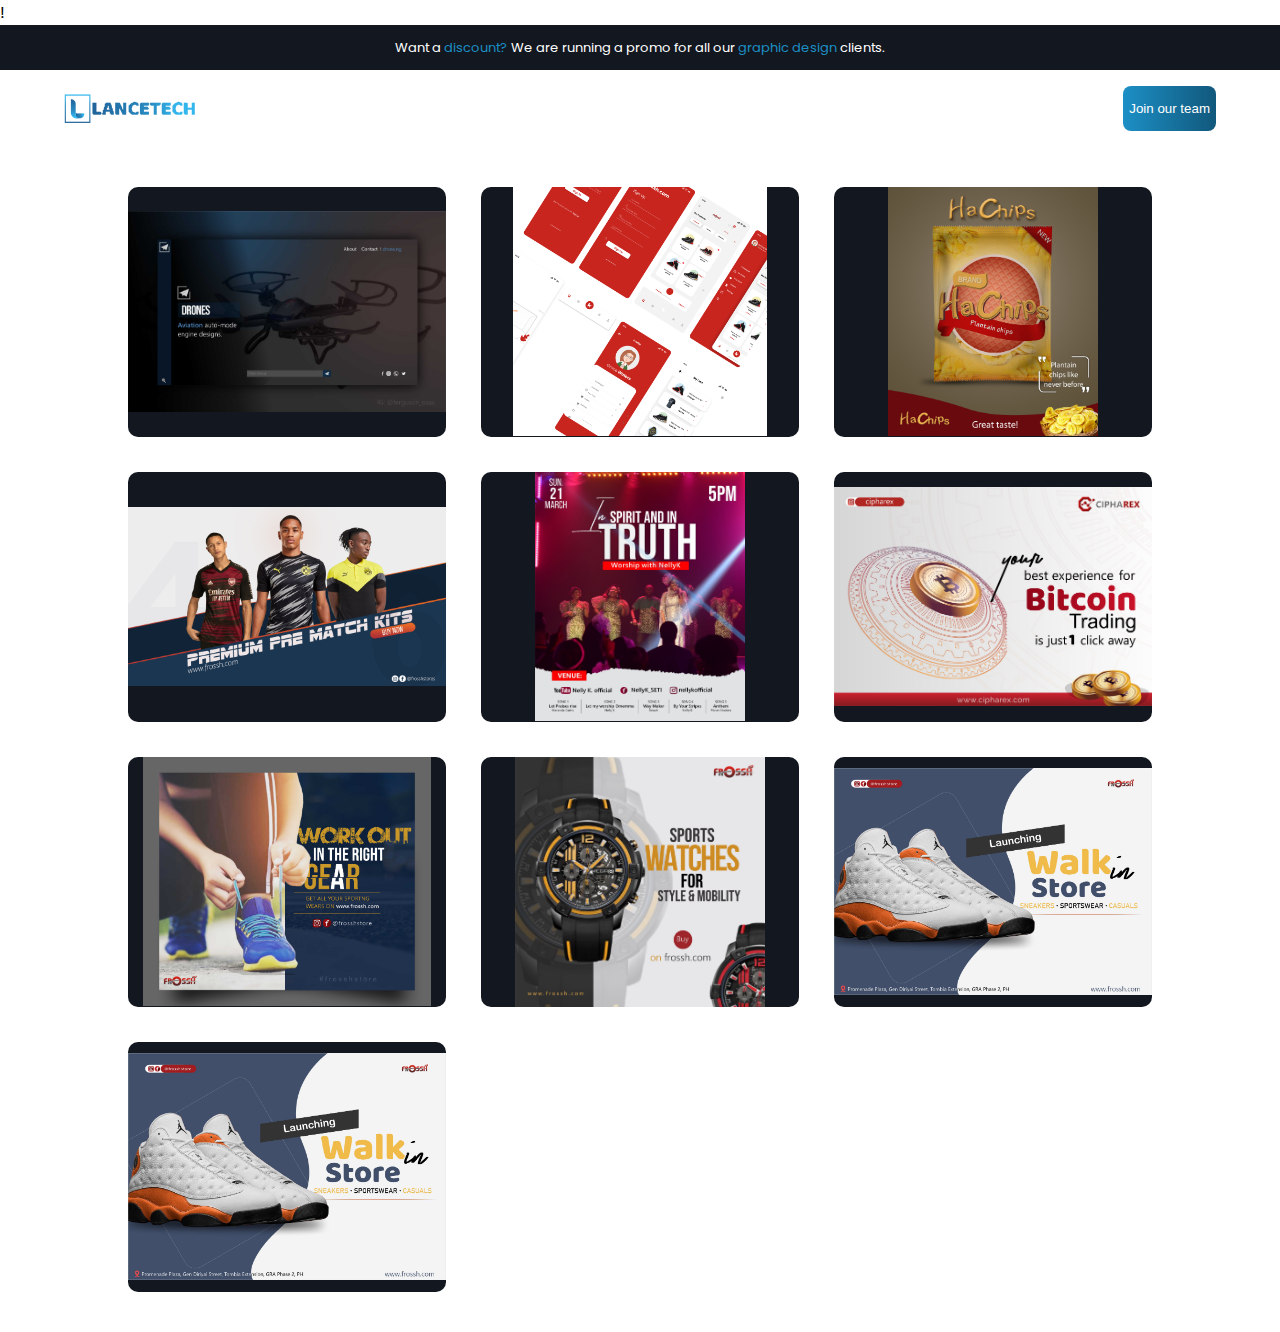
==== gallery.html @ 8e7f0b9c "Worked on the front-end" ====
!<!DOCTYPE html>
<html lang="en">
    <head>
        <meta charset="UTF-8">
        <meta http-equiv="X-UA-Compatible" content="IE=edge">
        <meta name="viewport" content="width=device-width, initial-scale=1.0">
        <title>Lancetech</title>
        <link rel="icon" href="img/logo-icon.jpg">
        <link rel="preconnect" href="https://fonts.gstatic.com">
        <link href="https://fonts.googleapis.com/css2?family=Poppins:wght@100;200;300;400;500;600;700;800&display=swap" rel="stylesheet">
        <link rel="stylesheet" href="style.css" type="text/css">
    </head>
    <body>
        <!-------------------------- Top info nav --------------------------->
            <p class="info-nav-container">
                <span>
                Want a <a href="#"> discount? </a> We are running a promo for all our <a href="#">graphic design</a>  clients.
                </span> 
            </p>

        

        
            <!-------------------------- NAVBAR --------------------------->
        <nav class="navbar">
            <a class="nav-logo" href="index.html"><img src="img/Lancetech.png" alt="">  </a>
            <div class ="nav-links">
                <ul class="ul-link ">
                    <li><a href="">Home</a></li>
                    <li><a href="">About</a></li>
                    <li><a href="" id="contact-nav">Contact</a></li>
                    <li><a href="">Hire</a></li>
                </ul>
            </div>
            <div class="join-btn-container">
                <button class="join-btn">Join our team</button>
            </div>
        </nav>
        
        
        <!-------------------------- CARDS --------------------------->    
        <div class="picture-gallery-container">
            <div class="container picture-gallery">
                <div class="gallery-pictures 1"><img src="img/DRONES UIUX.jpg" alt=""> </div>
                <div class="gallery-pictures 2"><img src="img/Frame 1.png" alt=""></div>
                <div class="gallery-pictures 3"><img src="img/Ha chips brand 2.jpg" alt=""></div>
                <div class="gallery-pictures 4"><img src="img/PREMIUM PRE MATCH KITS.jpg" alt=""></div>
                <div class="gallery-pictures 5"><img src="img/Spirit and in Truth 11.jpg" alt=""></div>
                <div class="gallery-pictures 6"><img src="img/Your best experience for Bitcoin Trading is just 1 click away 2.jpg" alt=""></div>
                <div class="gallery-pictures 7"><img src="img/Work out in the right gear.jpg" alt=""></div>
                <div class="gallery-pictures 8"><img src="img/Watches 2.jpg" alt=""></div>
                <div class="gallery-pictures 9"><img src="img/Walk in Store , Launching soon3.jpg " alt=""></div>
                <div class="gallery-pictures 10"><img src="img/Walk in Store , Launching soon3.jpg " alt=""></div>
            </div>
        </div>
    </body>
</html>
---- style.css ----
html,
body {
  width: 100%;
  height: 100%;
  padding: 0px;
  margin: 0px;
  font-family: "Poppins", sans-serif;
}

body {
}

.border {
  border: 2px solid green;
}

/*------------------------------------ Top info nav ------------------------------------*/
.info-nav-container {
  display: flex;
  align-items: center;
  justify-content: center;
  /* background-color: #1f2c46; */
  background-color: #13171f;
  width: 100%;
  height: 5%;
  color: white;
  /* text-align: center;    */
  margin: 0;
  font-size: 13px;
}

.info-nav-container span a {
  text-decoration: none;
  color: #1c8fc5;
}

.info-nav-container span a:hover {
  text-decoration: underline;
}

/*------------------------------------ HEADER AND NAVBAR ------------------------------------*/

.headerAndNavbar {
  background-image: url(img/SVG\ Background\ 1.svg);
  background-repeat: no-repeat;
  background-position: right top;
  background-size: 50% auto;
  z-index: 2;
  background-color: #f5f5f590;
}
/*------------------------------------ NAVBAR ------------------------------------*/

.navbar {
  display: grid;
  grid-template-columns: 5fr 2fr 1fr;
  align-items: center;
  height: 8.5vh;
  padding: 0px 5vw;
  /* background-color: #13171f; */
}

.nav-links {
  margin: 0;
}

.nav-links ul {
  display: flex;
  text-decoration: none;
  justify-content: right;
  align-items: center;
  list-style: none;
}

.ul-link li {
  margin-left: 2.5vw;
}

.ul-link li a {
  text-decoration: none;
  color: #ffffff;
  font-family: poppins;

  /* font-weight: 300; */
}

.ul-link li a:hover {
  border-bottom: 2px solid;
  /* transition: width 0.5s; */
  transition: border-bottom 0.5s;
}

.join-btn-container {
  display: flex;
  justify-content: flex-end;
}

.join-btn {
  border: none;
  color: white;
  background: rgb(28, 143, 197);
  background: linear-gradient(
    90deg,
    rgba(28, 143, 197, 1) 0%,
    rgba(17, 88, 124, 1) 100%
  );
  border-radius: 8px;
  height: 5vh;
}

.join-btn:hover {
  color: #ffffff;
  background: rgb(17, 88, 124);
  background: linear-gradient(
    90deg,
    rgba(17, 88, 124, 1) 0%,
    rgba(28, 143, 197, 1) 100%
  );
}

/*------------------------------------ HEADER ------------------------------------*/
header {
  display: grid;
  grid-template-columns: 1fr 1fr;
  height: 90vh;
}

.left {
  display: flex;
  justify-content: center;
  align-items: center;
}

.header-text {
  padding-left: 5vw;
  color: #343434;
}

.header-text h1 {
  font-family: poppins;
  font-weight: 700;
  font-size: 2.3rem;
  margin: 0px;
}

.header-text h3 {
  font-family: poppins;
  font-weight: 400;
  margin: 10px 0px;
}

.view-gallery {
  border: none;
  color: white;
  background-color: #1c8fc5;
  border-radius: 8px;
  height: 6vh;
}

.view-gallery:hover {
  color: #1c8fc5;
  border: 1px solid #1c8fc5;
  background-color: rgba(255, 255, 255, 0);
}

.signup {
  border: none;
  color: white;
  background-color: #c51c4f;
  border-radius: 8px;
  height: 6vh;
}

.signup:hover {
  color: #c51c4f;
  border: 1px solid #c51c4f;
  background-color: rgba(255, 255, 255, 0);
}

.right {
  display: flex;
  align-items: center;
  justify-content: ;
  /* border: 2px solid; */
  /* padding-left: 5vw; */
}

#header-img {
  width: 35vw;
}

/*------------------------------------ POPULAR ------------------------------------*/
.popular-container {
  display: grid;
  grid-template-columns: 1fr 4fr 1fr;
  align-items: center;
  padding: 0px 5vw;
  margin: 5vh 0;
}

#popular {
  border: 1px solid #6d6d6d80;
  border-radius: 8px;
  height: 6vh;
  font-weight: 550;
  font-size: 1rem;
  padding-left: 2%;
}

.popular-links {
  display: flex;
  list-style: none;
}

.popular-links li {
  margin-right: 2vw;
}

.popular-links li a {
  text-decoration: none;
  font-size: 0.95rem;
  font-weight: 300;
  color: black;
}

.popular-links li a:hover {
  color: white;
  border-radius: 3px;
  background-color: #1c8fc5;
  padding: 0px 8px;
}

.popular-links-container {
  display: flex;
  align-items: center;
  justify-content: center;
}

.filter-container {
  display: flex;
  justify-content: flex-end;
}

.filter-btn {
  border: 1px solid #6d6d6d80;
  background-color: rgba(255, 255, 255, 0);
  /* color: white; */
  border-radius: 8px;
  height: 5vh;
  font-weight: 500;
  font-size: 1rem;
  padding-left: 2%;
}

/*------------------------------------ OUR services ------------------------------------*/
.our-services-container {
  display: flex;
  flex-direction: column;
  align-items: center;
  margin: 3vh 0;
  transition: all 0.5s;
}

.our-services-container h2 span {
  color: #1c8fc5;
}
.our-services-container {
  display: flex;
  flex-direction: column;
  align-items: center;
  margin-bottom: 10vh;
}

.the-services {
  display: grid;
  grid-template-columns: 1fr 1fr 1fr 1fr;
  justify-content: center;
  align-items: center;
  height: auto;
}

.services {
  height: 40vh;
  display: flex;
  flex-direction: column;
  align-items: center;
  justify-content: center;
  padding: 0 2vw;
  border: 0.5px solid #9b9b9b50;
  gap: 10px;
  transition: box-shadow 1s;
}

.services:hover {
  box-shadow: 2px 2px 20px 1px #88888850;
}

.services img {
  height: 15vh;
}

.first-service {
  border-right: none;
  border-radius: 15px 0 0 15px;
}

.second-service {
  border-right: none;
}

.third-service {
  border-right: none;
}

.fourth-service {
  border-radius: 0 15px 15px 0;
}

/*------------------------------------ OUR PROCESS ------------------------------------*/
.our-process-container {
  display: flex;
  flex-direction: column;
  align-items: center;
  background-color: #f5f5f5;
  height: 50vh;
  padding: 10vh 0;
  text-align: center;
  margin: 0;
  transition: all 0.5s;
}

.process-text h3 {
  font-weight: 500;
  font-size: 1rem;
  margin-top: 0;
  transition: all 0.5s;
}

.process-text h3 a {
  color: #1c8fc5;
  text-decoration: none;
  transition: all 0.5s;
}

.process-text h2 {
  font-size: 1.5rem;
  font-weight: 600;
  transition: all 0.5s;
}

.our-process {
  display: flex;
  align-items: center;
  justify-content: center;
  height: 20vh;
  padding: 5vh 0;
  gap: 5vw;
  transition: all 0.5s;
}

.process {
  display: flex;
  flex-direction: column;
  align-items: center;
  width: 15vw;
  transition: all 0.5s;
}

.process h4 {
  font-weight: 600;
  font-size: 0.8rem;
  margin: 2vh 0;
}

.process h6 {
  font-weight: 500;
  font-size: 0.6rem;
  margin: 0;
  text-align: center;
}

.process img {
  width: 2.5vw;
}

/*------------------------------------ CONNECT ------------------------------------*/
.connect-container {
  display: grid;
  grid-template-columns: 1fr 1fr;
  height: auto;
  padding: 10vh 10vw;
}

.world-map {
  height: 60vh;
  opacity: 0.3;
}

.connect {
  display: flex;
  justify-content: flex-start;
  align-items: center;
}

.connect img {
  width: 30vw;
}

.connect-right {
  display: flex;
  justify-content: center;
  align-items: center;
  background-image: url(img/world\ map.svg);
  background-repeat: no-repeat;
  background-size: contain;
  background-position: center;
  text-align: center;
}

.connect-right img {
  width: 30vw;
}

/*------------------------------------ picture gallery ------------------------------------*/

.picture-gallery-container {
  padding: 40px 10vw;
  transition: all 0.5s;
}

.picture-gallery {
  display: grid;
  grid-template-columns: repeat(auto-fit, minmax(250px, 1fr));
  grid-auto-rows: 250px;
  grid-gap: 35px;
  transition: all 0.5s;
}

.picture-gallery img {
  max-height: 100%;
  max-width: 100%;
  object-fit: cover;
  transition: all 0.5s;
}

.gallery-pictures {
  display: flex;
  align-items: center;
  justify-content: center;
  border-radius: 10px;
  background-color: #13171f;
  transition: all 1s;
}

.gallery-pictures:hover {
  transform: scale(0.9);
  content: "Hello";
}

/*------------------------------------ REQUEST FORM ------------------------------------*/
.request-form-container {
  display: flex;
  flex-direction: column;
  justify-content: center;
  align-items: center;
  margin: 0px;
  color: white;
  background: rgb(77, 126, 177);
  background: linear-gradient(
    90deg,
    rgba(77, 126, 177, 1) 0%,
    rgba(20, 59, 99, 1) 67%
  );
  height: 60vh;
  font-size: 1.5rem;
  font-weight: 300;
  padding: 5vh 0;
}

.request-form {
  display: flex;
  flex-direction: column;
  align-items: center;
  gap: 8px;
}

.request-form input {
  width: 30vw;
  height: 5vh;
  border: none;
  border-radius: 5px;
  padding-left: 1vw;
}

#enter-request {
  height: 20vh;
}

#submit {
  width: 10vw;
  background-color: #c51c4f;
  color: #ffffff;
}

/* .request-form input::placeholder{
  width: 30vw;
  height: 5vh;
  border: none;
  border-radius: 5px;

} */

/*------------------------------------ fo0ter ------------------------------------*/
footer {
  height: 60vh;
  background-color: #343434;
}
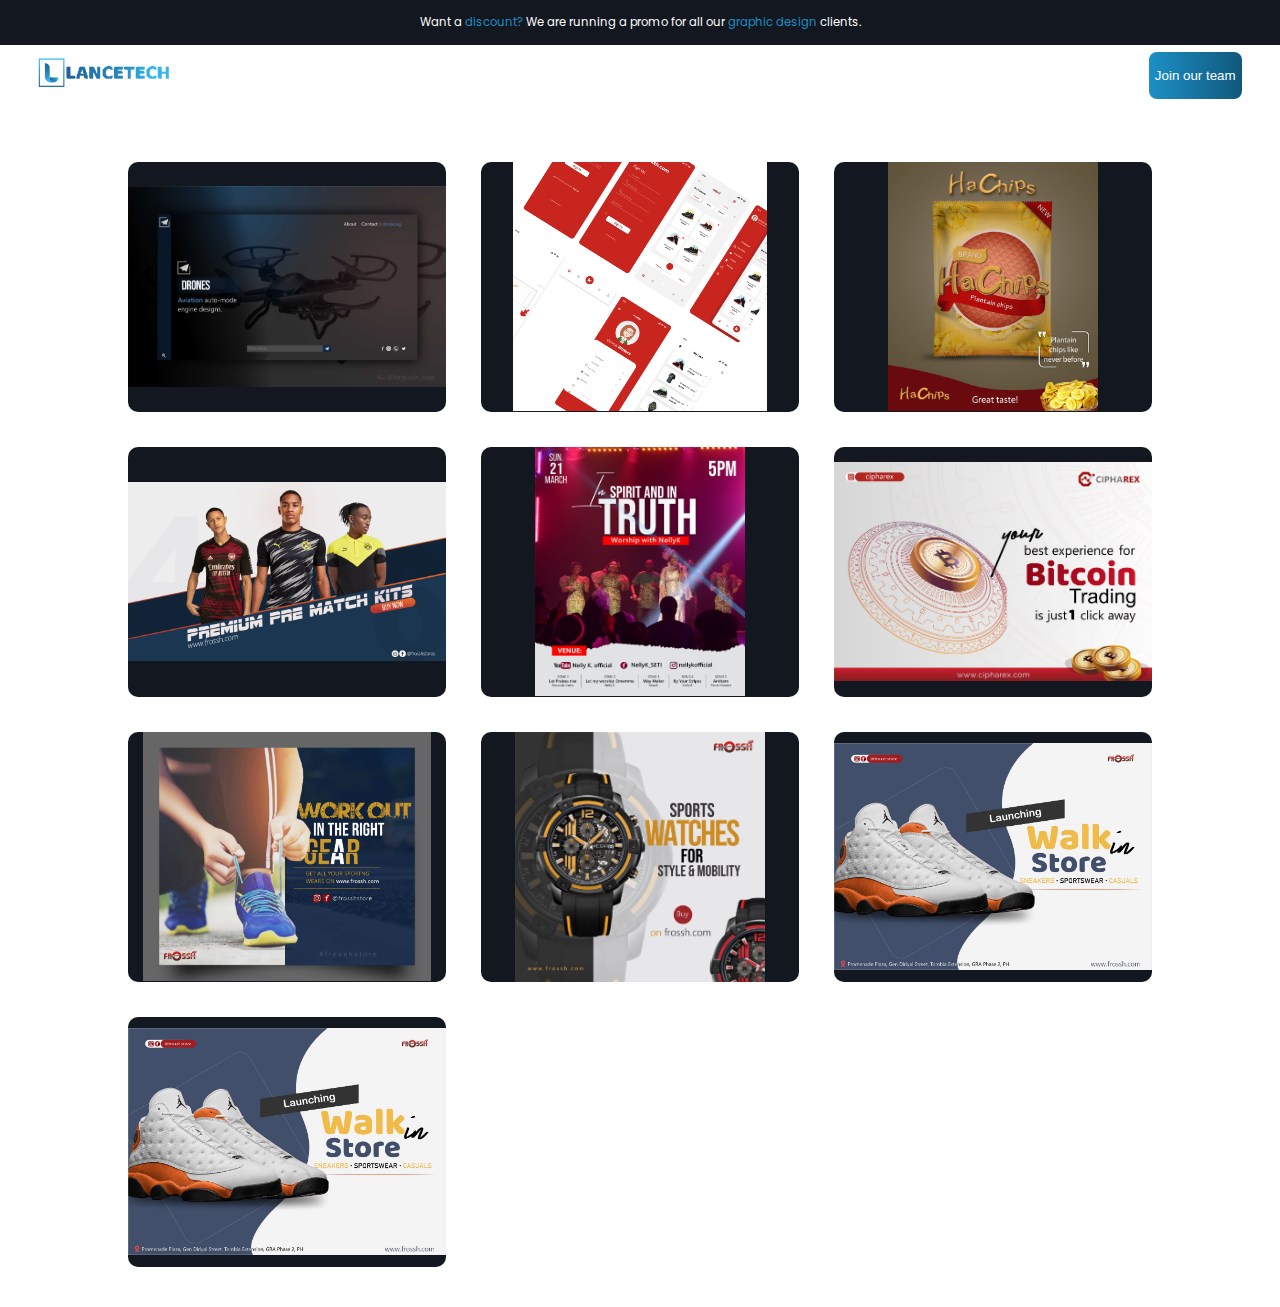
==== commit 718b094b: "Adding javascript and improving site responsiveness" ====
--- a/gallery.html
+++ b/gallery.html
@@ -1,10 +1,10 @@
-!<!DOCTYPE html>
+<!DOCTYPE html>
 <html lang="en">
     <head>
         <meta charset="UTF-8">
         <meta http-equiv="X-UA-Compatible" content="IE=edge">
         <meta name="viewport" content="width=device-width, initial-scale=1.0">
-        <title>Lancetech</title>
+        <title>Lancetech Services Limited</title>
         <link rel="icon" href="img/logo-icon.jpg">
         <link rel="preconnect" href="https://fonts.gstatic.com">
         <link href="https://fonts.googleapis.com/css2?family=Poppins:wght@100;200;300;400;500;600;700;800&display=swap" rel="stylesheet">
@@ -17,28 +17,41 @@
                 Want a <a href="#"> discount? </a> We are running a promo for all our <a href="#">graphic design</a>  clients.
                 </span> 
             </p>
-
-        
-
-        
+            
             <!-------------------------- NAVBAR --------------------------->
         <nav class="navbar">
-            <a class="nav-logo" href="index.html"><img src="img/Lancetech.png" alt="">  </a>
-            <div class ="nav-links">
-                <ul class="ul-link ">
+                
+            <a class="nav-logo" href="index.html"><img src="img/Lancetech.png" alt=""></a>
+            <ul class="ul-link">
+                <li><a href="">Home</a></li>
+                <li><a href="">About</a></li>
+                <li><a href="" id="contact-nav">Contact</a></li>
+                <li><a href="">Hire</a></li>
+            </ul>
+            <div class="nav-links">
+                <ul class="ul-link-small">
                     <li><a href="">Home</a></li>
                     <li><a href="">About</a></li>
+                    <li><a href="gallery.html">View Gallery</a></li>
                     <li><a href="" id="contact-nav">Contact</a></li>
                     <li><a href="">Hire</a></li>
                 </ul>
             </div>
             <div class="join-btn-container">
-                <button class="join-btn">Join our team</button>
+                <button class="join-btn ">Join our team</button>
+            </div>
+            <div class="menu-icon">
+                <svg class="menu-btn" onclick = "sideMenu()" xmlns="http://www.w3.org/2000/svg" height="24px" viewBox="0 0 24 24" width="24px" fill="#FFFFFF">
+                    <path d="M0 0h24v24H0z" fill="none"/>
+                    <path d="M3 18h18v-2H3v2zm0-5h18v-2H3v2zm0-7v2h18V6H3z"/>
+                </svg>
+                <!-- <img src="img/menu-icon.svg" alt="" class="menu-btn" onclick="sideMenu()"> -->
+            </div>
+            <div class="blur">
             </div>
         </nav>
-        
-        
-        <!-------------------------- CARDS --------------------------->    
+
+            <!-------------------------- CARDS --------------------------->    
         <div class="picture-gallery-container">
             <div class="container picture-gallery">
                 <div class="gallery-pictures 1"><img src="img/DRONES UIUX.jpg" alt=""> </div>
@@ -53,5 +66,8 @@
                 <div class="gallery-pictures 10"><img src="img/Walk in Store , Launching soon3.jpg " alt=""></div>
             </div>
         </div>
+        <script src="script.js"></script>
     </body>
-</html>+</html>
+        
+        --- a/style.css
+++ b/style.css
@@ -1,3 +1,9 @@
+*,
+*::before,
+*::after {
+  box-sizing: inherit;
+}
+
 html,
 body {
   width: 100%;
@@ -5,6 +11,7 @@
   padding: 0px;
   margin: 0px;
   font-family: "Poppins", sans-serif;
+  font-size: 100%;
 }
 
 body {
@@ -26,7 +33,7 @@
   color: white;
   /* text-align: center;    */
   margin: 0;
-  font-size: 13px;
+  font-size: 0.8rem;
 }
 
 .info-nav-container span a {
@@ -45,25 +52,25 @@
   background-repeat: no-repeat;
   background-position: right top;
   background-size: 50% auto;
-  z-index: 2;
   background-color: #f5f5f590;
+  /* border-bottom: 2px solid; */
 }
 /*------------------------------------ NAVBAR ------------------------------------*/
 
 .navbar {
   display: grid;
-  grid-template-columns: 5fr 2fr 1fr;
+  grid-template-columns: 4fr 2fr 1fr;
   align-items: center;
   height: 8.5vh;
-  padding: 0px 5vw;
+  padding: 0px 3vw;
+  max-width: 100vw;
   /* background-color: #13171f; */
 }
 
 .nav-links {
-  margin: 0;
-}
-
-.nav-links ul {
+  display: none;
+}
+.ul-link {
   display: flex;
   text-decoration: none;
   justify-content: right;
@@ -92,6 +99,7 @@
 .join-btn-container {
   display: flex;
   justify-content: flex-end;
+  z-index: 2;
 }
 
 .join-btn {
@@ -105,6 +113,9 @@
   );
   border-radius: 8px;
   height: 5vh;
+  /* width: 8vw; */
+  /* z-index: 2; */
+  transition: border 1s;
 }
 
 .join-btn:hover {
@@ -117,6 +128,10 @@
   );
 }
 
+.menu-icon {
+  display: none;
+}
+
 /*------------------------------------ HEADER ------------------------------------*/
 header {
   display: grid;
@@ -199,8 +214,10 @@
 
 #popular {
   border: 1px solid #6d6d6d80;
+  background: none;
   border-radius: 8px;
   height: 6vh;
+  width: 6vw;
   font-weight: 550;
   font-size: 1rem;
   padding-left: 2%;
@@ -209,6 +226,7 @@
 .popular-links {
   display: flex;
   list-style: none;
+  justify-content: center;
 }
 
 .popular-links li {
@@ -217,7 +235,7 @@
 
 .popular-links li a {
   text-decoration: none;
-  font-size: 0.95rem;
+  font-size: 1rem;
   font-weight: 300;
   color: black;
 }
@@ -258,6 +276,7 @@
   align-items: center;
   margin: 3vh 0;
   transition: all 0.5s;
+  text-align: center;
 }
 
 .our-services-container h2 span {
@@ -320,9 +339,9 @@
   display: flex;
   flex-direction: column;
   align-items: center;
-  background-color: #f5f5f5;
+  background-color: #f0f0f0;
   height: 50vh;
-  padding: 10vh 0;
+  padding: 10vh 10vw;
   text-align: center;
   margin: 0;
   transition: all 0.5s;
@@ -388,11 +407,6 @@
   grid-template-columns: 1fr 1fr;
   height: auto;
   padding: 10vh 10vw;
-}
-
-.world-map {
-  height: 60vh;
-  opacity: 0.3;
 }
 
 .connect {
@@ -480,10 +494,10 @@
   display: flex;
   flex-direction: column;
   align-items: center;
-  gap: 8px;
-}
-
-.request-form input {
+}
+
+.input-request {
+  margin-bottom: 8px;
   width: 30vw;
   height: 5vh;
   border: none;
@@ -491,6 +505,10 @@
   padding-left: 1vw;
 }
 
+.request-form-container p {
+  margin-top: 0;
+}
+
 #enter-request {
   height: 20vh;
 }
@@ -499,6 +517,9 @@
   width: 10vw;
   background-color: #c51c4f;
   color: #ffffff;
+  border-radius: 8px;
+  height: 5vh;
+  border: none;
 }
 
 /* .request-form input::placeholder{
@@ -509,8 +530,545 @@
 
 } */
 
+/*------------------------------------ OUR TEAM ------------------------------------*/
+.our-team-container {
+  display: flex;
+  flex-direction: column;
+  justify-content: center;
+  height: 20rem;
+}
+
+.our-team-container h2 {
+  text-align: center;
+  margin-bottom: 0;
+}
+
+.our-team-images {
+  display: flex;
+  align-items: center;
+  justify-content: center;
+  gap: 20px;
+}
+
+.team-img {
+  height: 100px;
+  border-radius: 50%;
+  clip-path: circle();
+  background-color: #c51c4f;
+  margin-top: 0;
+}
+
 /*------------------------------------ fo0ter ------------------------------------*/
 footer {
-  height: 60vh;
-  background-color: #343434;
-}
+  display: flex;
+  align-items: center;
+  justify-content: center;
+  height: 40vh;
+  background-color: rgb(34, 37, 41);
+  padding: 0 5vw;
+  max-width: 100vw;
+}
+
+.footer-top {
+  display: flex;
+  justify-content: center;
+  align-items: center;
+  gap: 15rem;
+  font-size: 0.8rem;
+  color: #ffffffe5;
+}
+
+.footer-link-container {
+  display: flex;
+  align-items: center;
+  justify-content: center;
+}
+
+.footer-top ul {
+  list-style: none;
+  padding: 0;
+}
+
+.footer-top ul li a {
+  text-decoration: none;
+  color: #ffffffe5;
+}
+
+.footer-top ul li a:hover {
+  text-decoration: underline;
+  color: rgb(111, 167, 226);
+}
+
+.list-heading {
+  text-decoration: underline;
+  color: #a0a0a0;
+}
+
+.third-footer-col {
+  padding-left: 2rem;
+}
+
+footer h4 {
+  font-weight: 400;
+  color: #ffffff5d;
+  font-size: 1rem;
+}
+
+.footer-input {
+  background: none;
+  border: none;
+  border-bottom: 0.3px solid #ffffffe5;
+  width: 20em;
+  margin-bottom: 1em;
+}
+
+#footer-join-btn {
+  width: 8vw;
+}
+
+.footer-form {
+  display: flex;
+  flex-direction: column;
+}
+
+/* -------------------MEDIA QUERIES------------------------- */
+@media only screen and (max-width: 1300px) {
+  html,
+  body {
+    font-size: 90%;
+  }
+
+  .popular-container {
+    grid-template-columns: 1fr 7fr 1fr;
+  }
+}
+@media only screen and (max-width: 1100px) {
+  html,
+  body {
+    font-size: 85%;
+  }
+
+  .headerAndNavbar {
+    background-size: 60% auto;
+  }
+
+  #popular,
+  .filter-btn {
+    width: 8vw;
+  }
+}
+
+@media only screen and (max-width: 1000px) {
+  header {
+    height: 80vh;
+  }
+
+  .our-services-container {
+    padding: 0 5vw;
+  }
+
+  .our-process-container {
+    gap: 1vh;
+  }
+
+  .footer-top {
+    gap: 10rem;
+  }
+}
+
+@media only screen and (max-width: 950px) {
+  html,
+  body {
+    font-size: 90%;
+  }
+
+  .popular-links li a {
+    font-size: 0.9rem;
+  }
+}
+
+@media only screen and (max-width: 900px) {
+  html,
+  body {
+    font-size: 85%;
+  }
+
+  header {
+    height: 65vh;
+  }
+
+  .header-text h1 {
+    font-weight: 700;
+  }
+
+  .header-text h3 {
+    font-weight: 400;
+  }
+
+  .popular-links li a {
+    font-size: 0.8rem;
+  }
+}
+
+@media only screen and (max-width: 800px) {
+  html,
+  body {
+    font-size: 80%;
+  }
+
+  header {
+    height: 60vh;
+  }
+
+  .popular-links-container {
+    display: none;
+  }
+
+  #popular {
+    width: 10vw;
+  }
+
+  .popular-container {
+    grid-template-columns: 1fr 1fr;
+  }
+
+  .ul-link {
+    display: none;
+  }
+  .navbar {
+    grid-template-columns: 6fr 5fr 1fr;
+  }
+
+  .nav-links {
+    display: flex;
+    align-items: center;
+    justify-content: center;
+    position: absolute;
+    top: 0;
+    right: 0;
+    height: 100vh;
+    width: 50vw;
+    background: linear-gradient(
+      -180deg,
+      rgba(28, 143, 197, 1) 0%,
+      rgb(13, 55, 77) 100%
+    );
+    transition: max-width 0.5s;
+    overflow: hidden;
+    z-index: 2;
+    border-radius: 3vw 0 0 0;
+  }
+
+  .ul-link-small {
+    list-style: none;
+    padding: 0;
+  }
+  .ul-link-small li {
+    text-align: center;
+    margin-top: 2vh;
+    border-bottom: 1px solid #ffffff50;
+    padding-bottom: 2vh;
+  }
+
+  .ul-link-small li a {
+    text-decoration: none;
+    color: #ffffff;
+    font-size: 1.2rem;
+  }
+
+  .blur {
+    z-index: 1;
+    background-color: rgba(0, 0, 0, 0.822);
+    position: fixed;
+    top: 0;
+    left: 0;
+    right: 0;
+    bottom: 0;
+    width: 100vw;
+    height: 100vh;
+    transition: background-color 0.5s;
+  }
+
+  .menu-icon {
+    display: flex;
+    justify-content: flex-end;
+    z-index: 2;
+  }
+
+  .footer-top {
+    gap: 5rem;
+  }
+}
+
+@media only screen and (max-width: 700px) {
+  html,
+  body {
+    font-size: 78%;
+  }
+
+  .menu-btn {
+    fill: rgba(17, 88, 124, 1);
+  }
+
+  .footer-top {
+    gap: 2rem;
+  }
+
+  #popular {
+    width: 12vw;
+  }
+
+  .headerAndNavbar {
+    background-image: none;
+    background-repeat: no-repeat;
+    background-position: right bottom;
+    background-size: 50% auto;
+    background-color: #f5f5f590;
+    /* border-bottom: 2px solid; */
+  }
+
+  header {
+    display: flex;
+    flex-direction: column-reverse;
+    gap: 5vh;
+    height: auto;
+    padding: 5vh 5vw;
+  }
+
+  .left {
+    text-align: center;
+  }
+
+  .header-text {
+    padding: 0;
+  }
+
+  .header-text h1 {
+  }
+
+  .header-text h3 {
+    font-size: 1.2rem;
+  }
+
+  .right {
+    justify-content: center;
+  }
+
+  #header-img {
+    width: 50vw;
+  }
+
+  .the-services {
+    grid-template-columns: 1fr 1fr;
+  }
+
+  .services {
+    border: 0.5px solid #9b9b9b50;
+    font-size: 1rem;
+    width: 40vw;
+  }
+
+  .services img {
+    width: 30vw;
+  }
+
+  .first-service {
+    border-bottom: none;
+    border-right: none;
+    border-radius: 15px 0 0 0;
+  }
+
+  .second-service {
+    border-bottom: none;
+    border-radius: 0 15px 0 0;
+  }
+
+  .third-service {
+    border-right: none;
+    border-radius: 0 0 0 15px;
+  }
+
+  .fourth-service {
+    border-radius: 0 0 15px 0;
+  }
+
+  .our-process-container {
+    height: auto;
+  }
+
+  .our-process {
+    gap: 5vw;
+    flex-direction: column;
+    height: auto;
+  }
+
+  .process {
+    width: 50vw;
+  }
+
+  .process h4 {
+    font-weight: 500;
+    font-size: 1.2rem;
+  }
+
+  .process h6 {
+    font-size: 0.7rem;
+  }
+
+  .process img {
+    width: 7vw;
+  }
+
+  .connect-container {
+    display: flex;
+    flex-direction: column-reverse;
+  }
+
+  .connect {
+    justify-content: center;
+  }
+
+  .connect img {
+    width: 50vw;
+  }
+
+  .connect-right img {
+    width: 60vw;
+  }
+
+  .our-team-images {
+    display: grid;
+    grid-template-columns: 1fr 1fr;
+  }
+
+  .team-img-container {
+    display: flex;
+    align-items: center;
+    justify-content: center;
+  }
+
+  footer {
+    height: auto;
+    padding: 10vh 0 0 0;
+  }
+
+  .footer-top {
+    display: flex;
+    flex-direction: column-reverse;
+    justify-content: center;
+    align-items: center;
+    font-size: 1rem;
+    text-align: center;
+  }
+
+  .third-footer-col {
+    display: flex;
+    flex-direction: column;
+    align-items: center;
+    padding: 0;
+  }
+
+  .footer-form {
+    align-items: center;
+  }
+}
+
+@media only screen and (max-width: 600px) {
+  #popular {
+    width: 18vw;
+  }
+
+  .connect-right {
+    width: 90vw;
+  }
+
+  .input-request {
+    margin-bottom: 8px;
+    width: 80vw;
+  }
+
+  #enter-request {
+    height: 20vh;
+  }
+
+  #submit {
+    width: 70vw;
+    background-color: #c51c4f;
+    color: #ffffff;
+    height: 5vh;
+  }
+}
+
+@media only screen and (max-width: 400px) {
+  html,
+  body {
+    font-size: 70%;
+  }
+
+  .nav-logo img {
+    width: 30vw;
+  }
+
+  .join-btn {
+    font-size: 1rem;
+    border-radius: 5px;
+  }
+
+  /* .menu-btn{
+    fill: rgba(17, 88, 124, 1);
+    width:5vw;
+  } */
+
+  .connect-right img {
+    width: 65vw;
+  }
+
+  .our-team-container {
+    display: none;
+  }
+}
+
+@media only screen and (max-width: 350px) {
+  .info-nav-container {
+    font-size: 0.65rem;
+  }
+
+  #popular {
+    width: 25vw;
+  }
+}
+@media only screen and (max-width: 300px) {
+  .the-services {
+    grid-template-columns: 1fr;
+  }
+
+  .services {
+    border: 0.5px solid #9b9b9b50;
+    font-size: 1rem;
+    width: 70vw;
+    height: 30vh;
+  }
+
+  .services img {
+    width: 60vw;
+  }
+
+  .first-service {
+    border-bottom: none;
+    border-radius: 15px 15px 0 0;
+  }
+
+  .second-service {
+    border-bottom: none;
+    border-radius: 0;
+  }
+
+  .third-service {
+    border-radius: 0;
+  }
+
+  .fourth-service {
+    border-top: 0;
+    border-radius: 0 0 15px 15px;
+  }
+}
